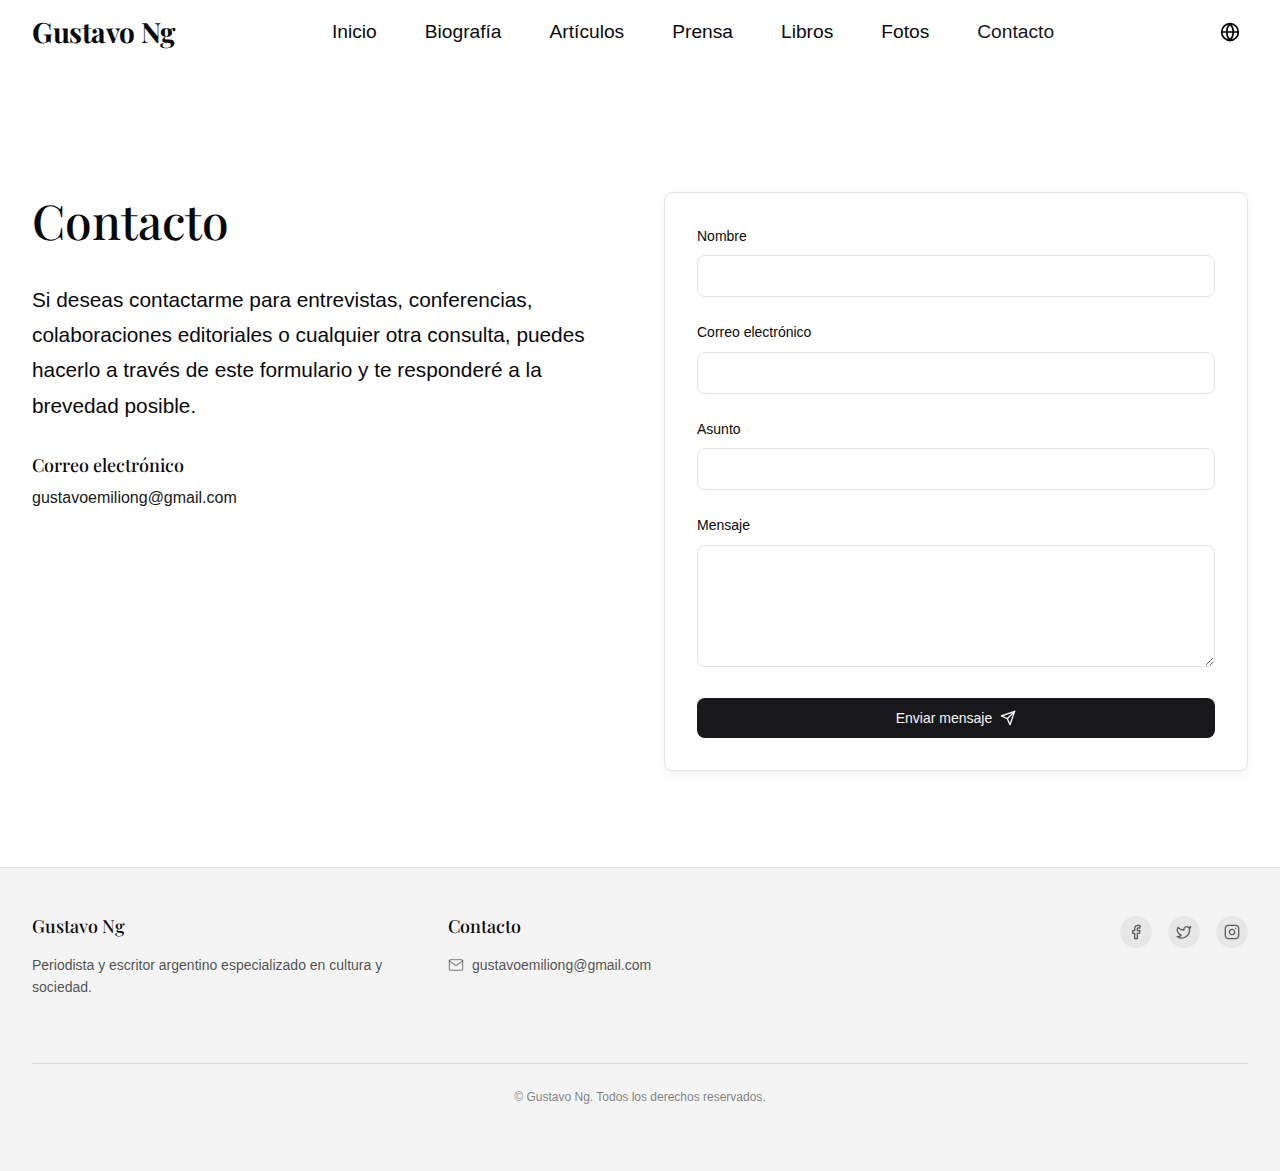
==== contacto.html @ fd95d707 "cambios" ====
<!DOCTYPE html>
<html lang="es">
  <head>
    <meta charset="UTF-8" />
    <meta name="viewport" content="width=device-width, initial-scale=1, shrink-to-fit=no">
    <title>Contacto - Gustavo Ng</title>
    <meta name="description" content="Contacto con Gustavo Ng" />
    <meta name="author" content="Gustavo Ng" />
    <link rel="preconnect" href="https://fonts.googleapis.com">
    <link rel="preconnect" href="https://fonts.gstatic.com" crossorigin>
    <link href="https://fonts.googleapis.com/css2?family=Playfair+Display:ital,wght@0,400;0,500;0,600;0,700;0,800;0,900;1,400;1,500;1,600;1,700;1,800;1,900&family=Merriweather:ital,wght@0,300;0,400;0,700;0,900;1,300;1,400;1,700;1,900&display=swap" rel="stylesheet">
    <link rel="stylesheet" href="css/style.css">
  </head>

  <body>
    <div id="root">
      <header class="fixed top-0 left-0 right-0 z-50 transition-all duration-300" id="navbar">
        <div class="container">
          <div class="flex-between nav-inner">
            <div class="logo">
              <a href="index.html" class="logo-link">
                Gustavo Ng
              </a>
            </div>
            
            <nav class="desktop-nav">
              <a href="index.html" class="nav-link" data-key="nav.home">Inicio</a>
              <a href="biografia.html" class="nav-link" data-key="nav.biography">Biografía</a>
              <a href="articulos.html" class="nav-link" data-key="nav.articles">Artículos</a>
              <a href="prensa.html" class="nav-link" data-key="nav.press">Prensa</a>
              <a href="libros.html" class="nav-link" data-key="nav.books">Libros</a>
              <a href="fotos.html" class="nav-link" data-key="nav.photos">Fotos</a>
              <a href="contacto.html" class="nav-link active" data-key="nav.contact">Contacto</a>
            </nav>
            
            <div class="nav-actions">
              <div class="language-selector">
                <button class="language-button">
                  <svg xmlns="http://www.w3.org/2000/svg" viewBox="0 0 24 24" fill="none" stroke="currentColor" stroke-width="2" stroke-linecap="round" stroke-linejoin="round" class="icon">
                    <circle cx="12" cy="12" r="10"></circle>
                    <path d="M12 2a15.3 15.3 0 0 1 4 10 15.3 15.3 0 0 1-4 10 15.3 15.3 0 0 1-4-10 15.3 15.3 0 0 1 4-10z"></path>
                    <path d="M2 12h20"></path>
                  </svg>
                </button>
                <div class="language-dropdown" id="languageDropdown">
                  <button class="language-option" data-language="es">Español</button>
                  <button class="language-option" data-language="en">English</button>
                </div>
              </div>
              
              <button class="menu-toggle" id="menuToggle">
                <svg xmlns="http://www.w3.org/2000/svg" viewBox="0 0 24 24" fill="none" stroke="currentColor" stroke-width="2" stroke-linecap="round" stroke-linejoin="round" class="icon">
                  <line x1="3" y1="12" x2="21" y2="12"></line>
                  <line x1="3" y1="6" x2="21" y2="6"></line>
                  <line x1="3" y1="18" x2="21" y2="18"></line>
                </svg>
              </button>
            </div>
          </div>
        </div>
        
        <div class="mobile-nav" id="mobileNav">
          <a href="index.html" class="nav-link" data-key="nav.home">Inicio</a>
          <a href="biografia.html" class="nav-link" data-key="nav.biography">Biografía</a>
          <a href="articulos.html" class="nav-link" data-key="nav.articles">Artículos</a>
          <a href="prensa.html" class="nav-link" data-key="nav.press">Prensa</a>
          <a href="libros.html" class="nav-link" data-key="nav.books">Libros</a>
          <a href="fotos.html" class="nav-link" data-key="nav.photos">Fotos</a>
          <a href="contacto.html" class="nav-link" data-key="nav.contact">Contacto</a>
        </div>
      </header>

      <main class="main-content">
        <div class="container page-container">
          <div class="contact-grid">
            <div class="contact-info">
              <h1 class="page-title" data-key="contact.title">Contacto</h1>
              
              <div class="prose">
                <div data-lang-key="es">
                  <p>
                    Si deseas contactarme para entrevistas, conferencias, colaboraciones editoriales o cualquier otra consulta, 
                    puedes hacerlo a través de este formulario y te responderé a la brevedad posible.
                  </p>
                </div>
                <div data-lang-key="en" class="hidden">
                  <p>
                    If you wish to contact me for interviews, conferences, editorial collaborations or any other inquiry, 
                    you can do so through this form and I will respond as soon as possible.
                  </p>
                </div>
              </div>
              
              <div class="contact-details">
                <div class="contact-item">
                  <h3 class="contact-label">
                    <span data-lang-key="es">Correo electrónico</span>
                    <span data-lang-key="en" class="hidden">Email</span>
                  </h3>
                  <a href="mailto:gustavoemiliong@gmail.com" class="contact-value">
                    gustavoemiliong@gmail.com
                  </a>
                </div>
                
                
              </div>
            </div>
            
            <div class="contact-form-container">
              <form id="contactForm" class="contact-form">
                <div class="form-group">
                  <label for="name" data-key="contact.name">Nombre</label>
                  <input type="text" id="name" name="name" required>
                </div>
                
                <div class="form-group">
                  <label for="email" data-key="contact.email">Correo electrónico</label>
                  <input type="email" id="email" name="email" required>
                </div>
                
                <div class="form-group">
                  <label for="subject">
                    <span data-lang-key="es">Asunto</span>
                    <span data-lang-key="en" class="hidden">Subject</span>
                  </label>
                  <input type="text" id="subject" name="subject" required>
                </div>
                
                <div class="form-group">
                  <label for="message" data-key="contact.message">Mensaje</label>
                  <textarea id="message" name="message" rows="6" required></textarea>
                </div>
                
                <button type="submit" class="submit-button" id="submitForm">
                  <span data-key="contact.send">Enviar mensaje</span>
                  <svg xmlns="http://www.w3.org/2000/svg" viewBox="0 0 24 24" fill="none" stroke="currentColor" stroke-width="2" stroke-linecap="round" stroke-linejoin="round" class="icon">
                    <line x1="22" y1="2" x2="11" y2="13"></line>
                    <polygon points="22 2 15 22 11 13 2 9 22 2"></polygon>
                  </svg>
                </button>
              </form>
            </div>
          </div>
        </div>
      </main>

      <!-- Toast Notification -->
      <div id="toast" class="toast hidden">
        <div class="toast-content">
          <svg xmlns="http://www.w3.org/2000/svg" viewBox="0 0 24 24" fill="none" stroke="currentColor" stroke-width="2" stroke-linecap="round" stroke-linejoin="round" class="toast-icon">
            <path d="M22 11.08V12a10 10 0 1 1-5.93-9.14"></path>
            <polyline points="22 4 12 14.01 9 11.01"></polyline>
          </svg>
          <div class="toast-message" id="toastMessage"></div>
        </div>
        <button id="closeToast" class="toast-close">
          <svg xmlns="http://www.w3.org/2000/svg" viewBox="0 0 24 24" fill="none" stroke="currentColor" stroke-width="2" stroke-linecap="round" stroke-linejoin="round" class="icon">
            <line x1="18" y1="6" x2="6" y2="18"></line>
            <line x1="6" y1="6" x2="18" y2="18"></line>
          </svg>
        </button>
      </div>

      <footer class="footer">
        <div class="container">
          <div class="footer-grid">
            <div class="footer-column">
              <h3 class="footer-title">Gustavo Ng</h3>
              <p class="footer-text">
                Periodista y escritor argentino especializado en cultura y sociedad.
              </p>
            </div>
            
            <div class="footer-column">
              <h3 class="footer-title" data-key="nav.contact">Contacto</h3>
              <ul class="footer-list">
                <li class="footer-item">
                  <a href="mailto:gustavoemiliong@gmail.com" class="footer-link">
                    <svg xmlns="http://www.w3.org/2000/svg" viewBox="0 0 24 24" fill="none" stroke="currentColor" stroke-width="2" stroke-linecap="round" stroke-linejoin="round" class="icon">
                      <path d="M4 4h16c1.1 0 2 .9 2 2v12c0 1.1-.9 2-2 2H4c-1.1 0-2-.9-2-2V6c0-1.1.9-2 2-2z"></path>
                      <polyline points="22,6 12,13 2,6"></polyline>
                    </svg>
                    gustavoemiliong@gmail.com
                  </a>
                </li>
              </ul>
            </div>
            
            <div class="footer-column">
            
              <div class="social-links">
                <a href="https://www.facebook.com/gustavo.ng1" target="_blank" aria-label="Facebook" class="social-link">
                  <svg xmlns="http://www.w3.org/2000/svg" viewBox="0 0 24 24" fill="none" stroke="currentColor" stroke-width="2" stroke-linecap="round" stroke-linejoin="round" class="icon">
                    <path d="M18 2h-3a5 5 0 0 0-5 5v3H7v4h3v8h4v-8h3l1-4h-4V7a1 1 0 0 1 1-1h3z"></path>
                  </svg>
                </a>
                <a href="https://x.com/GustavoNg18" target="_blank" aria-label="Twitter" class="social-link">
                  <svg xmlns="http://www.w3.org/2000/svg" viewBox="0 0 24 24" fill="none" stroke="currentColor" stroke-width="2" stroke-linecap="round" stroke-linejoin="round" class="icon">
                    <path d="M22 4s-.7 2.1-2 3.4c1.6 10-9.4 17.3-18 11.6 2.2.1 4.4-.6 6-2C3 15.5.5 9.6 3 5c2.2 2.6 5.6 4.1 9 4-.9-4.2 4-6.6 7-3.8 1.1 0 3-1.2 3-1.2z"></path>
                  </svg>
                </a>
                <a href="https://www.instagram.com/ng.gus/" target="_blank" aria-label="Instagram" class="social-link">
                  <svg xmlns="http://www.w3.org/2000/svg" viewBox="0 0 24 24" fill="none" stroke="currentColor" stroke-width="2" stroke-linecap="round" stroke-linejoin="round" class="icon">
                    <rect x="2" y="2" width="20" height="20" rx="5" ry="5"></rect>
                    <path d="M16 11.37A4 4 0 1 1 12.63 8 4 4 0 0 1 16 11.37z"></path>
                    <line x1="17.5" y1="6.5" x2="17.51" y2="6.5"></line>
                  </svg>
                </a>
              </div>
            </div>
          </div>
          
          <div class="footer-bottom">
            <p class="copyright">
              &copy; <span id="currentYear"></span> Gustavo Ng. <span data-key="footer.rights">Todos los derechos reservados</span>.
            </p>
          </div>
        </div>
      </footer>
    </div>

    <script src="js/data.js"></script>
    <script src="js/translations.js"></script>
    <script src="js/app.js"></script>
  </body>
</html>
---- css/style.css ----
/* Base Styles */
:root {
  /* Colors */
  --color-primary: hsl(240, 5.9%, 10%);
  --color-primary-foreground: hsl(0, 0%, 98%);
  --color-secondary: hsl(240, 4.8%, 95.9%);
  --color-secondary-foreground: hsl(240, 5.9%, 10%);
  --color-background: hsl(0, 0%, 100%);
  --color-foreground: hsl(240, 10%, 3.9%);
  --color-muted: hsl(240, 4.8%, 95.9%);
  --color-muted-foreground: hsl(240, 3.8%, 46.1%);
  --color-border: hsl(240, 5.9%, 90%);

  /* Border Radius */
  --radius: 0.5rem;

  /* Transitions */
  --transition-standard: 0.3s ease;
}

* {
  margin: 0;
  padding: 0;
  box-sizing: border-box;
  border-color: var(--color-border);
}

html {
  scroll-behavior: smooth;
}

/* Estilos globales */
body {
  font-family: 'Arial', sans-serif;
  font-size: 16px; /* Ajusta este valor según sea necesario */
  line-height: 1.5;
  color: #333;
}

h1, h2, h3, h4, h5, h6 {
  font-weight: 700;
  margin-bottom: 1rem;
}

p {
  font-size: 1.3rem;
  margin-bottom: 1rem;
}

body {
  font-family: 'Arial', sans-serif;
  color: var(--color-foreground);
  background-color: var(--color-background);
  line-height: 1.6;
  -webkit-font-smoothing: antialiased;
  -moz-osx-font-smoothing: grayscale;
}

h1, h2, h3, h4, h5, h6 {
  font-family: 'Playfair Display', serif;
  font-weight: 500;
  line-height: 1.2;
}

h1 {
  font-size: 2.75rem;
}

h2 {
  font-size: 2.2rem;
}

h3 {
  font-size: 2rem;
}

h4 {
  font-size: 1.75rem;
}

h5 {
  font-size: 1.5rem;
}

h6 {
  font-size: 1rem;
}

@media (min-width: 768px) {
  h1 {
    font-size: 3rem;
  }

  h2 {
    font-size: 2.5rem;
  }

  h3 {
    font-size: 2rem;
  }

  h4 {
    font-size: 1.75rem;
  }

  h5 {
    font-size: 1.5rem;
  }

  h6 {
    font-size: 1.25rem;
  }
}

h1 {
  font-size: 3.5rem;
}

h2 {
  font-size: 2.5rem;
}

h3 {
  font-size: 1.5rem;
}

img {
  max-width: 100%;
  height: auto;
  display: block;
}

a {
  color: inherit;
  text-decoration: none;
  transition: color var(--transition-standard);
}

button {
  cursor: pointer;
  background: none;
  border: none;
  font-family: inherit;
}

.icon {
  width: 1.25rem;
  height: 1.25rem;
}

.hidden {
  display: none !important;
}

/* Container */
.container {
  width: 100%;
  max-width: 1400px;
  margin: 0 auto;
  padding: 0 1rem;
}

@media (min-width: 640px) {
  .container {
    padding: 0 1.5rem;
  }
}

@media (min-width: 1024px) {
  .container {
    padding: 0 2rem;
  }
}

/* Layout */
.main-content {
  flex-grow: 1;
  padding-top: 4rem;
}

.page-container {
  padding-top: 2rem;
  padding-bottom: 4rem;
  min-height: 80vh;
}

@media (min-width: 768px) {
  .page-container {
    padding-top: 4rem;
    padding-bottom: 6rem;
  }
}

.flex-between {
  display: flex;
  justify-content: space-between;
  align-items: center;
}

/* Navbar */
header {
  background-color: transparent;
  transition: all 0.3s ease;
}

header.scrolled {
  background-color: rgba(255, 255, 255, 0.9);
  backdrop-filter: blur(8px);
  box-shadow: 0 2px 10px rgba(0, 0, 0, 0.05);
}

.nav-inner {
  height: 4rem;
}

.logo-link {
  font-family: 'Playfair Display', serif;
  font-size: 1.75rem;
  font-weight: 700;
  letter-spacing: -0.5px;
}

.desktop-nav {
  display: none;
}

.nav-link {
  font-size: 1.2rem;
  font-weight: 500;
  transition: color 0.3s ease;
  padding: 0.5rem;
}

.nav-link:hover {
  color: var(--color-primary);
  opacity: 0.7;
}

.nav-link.active {
  color: var(--color-primary);
}

.nav-actions {
  display: flex;
  align-items: center;
  gap: 1rem;
}

.language-selector {
  position: relative;
}

.language-button {
  display: flex;
  align-items: center;
  justify-content: center;
  padding: 0.5rem;
  border-radius: 50%;
  transition: background-color 0.2s ease;
}

.language-button:hover {
  background-color: rgba(0, 0, 0, 0.05);
}

.language-dropdown {
  position: absolute;
  top: 100%;
  right: 0;
  margin-top: 0.5rem;
  background-color: white;
  border-radius: var(--radius);
  box-shadow: 0 4px 12px rgba(0, 0, 0, 0.15);
  width: 10rem;
  z-index: 50;
  padding: 0.25rem;
  display: none;
}

.language-dropdown.show {
  display: block;
  animation: fadeIn 0.2s ease;
}

.language-option {
  display: flex;
  align-items: center;
  width: 100%;
  padding: 0.5rem;
  text-align: left;
  border-radius: var(--radius);
  font-size: 0.875rem;
  transition: background-color 0.2s ease;
}

.language-option:hover {
  background-color: var(--color-secondary);
}

.menu-toggle {
  display: flex;
  align-items: center;
  justify-content: center;
  padding: 0.5rem;
  border-radius: var(--radius);
  transition: background-color 0.2s ease;
}

.menu-toggle:hover {
  background-color: rgba(0, 0, 0, 0.05);
}

.mobile-nav {
  display: none;
  flex-direction: column;
  padding: 1rem;
  background-color: white;
  border-top: 1px solid var(--color-border);
}

.mobile-nav.show {
  display: flex;
  animation: slideDown 0.3s ease;
}

.mobile-nav .nav-link {
  padding: 0.75rem 1rem;
  border-radius: var(--radius);
}

.mobile-nav .nav-link:hover {
  background-color: var(--color-secondary);
}

@media (min-width: 768px) {
  .desktop-nav {
    display: flex;
    gap: 2rem;
  }
  
  .menu-toggle {
    display: none;
  }
  
  .mobile-nav {
    display: none !important;
  }
}
@media (max-width: 768px) {
  .mobile-nav {
    display: none; /* Ocultar por defecto */
    flex-direction: column;
  }

  .mobile-nav.show {
    display: flex !important; /* Mostrar cuando tenga la clase 'show' */
  }
}


/* Hero Section */
.hero {
  min-height: 70vh;
  display: flex;
  align-items: center;
  justify-content: space-between;
  padding: 0 0;
  text-align: center;
}
.hero-image {
  position: relative;
  width: 60%;
  top: 20;
  left: 0;
  right: 0;
  bottom: 0;
  z-index: -1;
  flex-direction: column-reverse;
  
}

.hero-content {
  max-width: 1200px;
  padding: 0 1rem;
  
}

.hero-title {
  font-size: 3rem;
  margin-bottom: 1rem;
  opacity: 0;
  animation: fadeInUp 1s ease forwards;
}

.hero-subtitle {
  font-size: 1.5rem;
  margin-bottom: 1.5rem;
  opacity: 0;
  animation: fadeInUp 1s ease 0.3s forwards;
}

.hero-intro {
  font-size: 1.125rem;
  max-width: 600px;
  margin: 0 auto;
  opacity: 0;
  animation: fadeInUp 1s ease 0.6s forwards;
}

@media (max-width: 768px) {
  .hero-title {
    font-size: 3.5rem;
  }
  
  .hero-subtitle {
    font-size: 1.5rem;
  }
  .hero {
    flex-direction: column;
    justify-content: center;

  }
  .hero-intro {
    font-size: 0.85rem;
  }
}

/* Home Sections */
.home-section {
  padding: 4rem 0;
}

.home-section.bg-light {
  background-color: var(--color-secondary);
}

.section-title {
  font-size: 2.3rem;
  font-weight: 700;
  margin-bottom: 2rem;
  position: relative;
}

.section-title::after {
  content: '';
  position: absolute;
  left: 0;
  bottom: -0.5rem;
  width: 4rem;
  height: 2px;
  background-color: var(--color-primary);
}

.view-all {
  margin-top: 2rem;
  text-align: center;
}

.view-all-link {
  display: inline-flex;
  align-items: center;
  padding: 0.5rem 1rem;
  border: 1px solid var(--color-border);
  border-radius: var(--radius);
  font-size: 0.875rem;
  font-weight: 500;
  transition: all 0.3s ease;
}

.view-all-link:hover {
  background-color: var(--color-primary);
  color: var(--color-primary-foreground);
  border-color: var(--color-primary);
}

.view-all-link .icon {
  margin-left: 0.5rem;
  width: 1rem;
  height: 1rem;
}

/* Articles Grid */
.articles-grid {
  display: grid;
  grid-template-columns: 1fr;
  gap: 2rem;
}

@media (min-width: 640px) {
  .articles-grid  {
    grid-template-columns: repeat(2, 1fr);
  }
}

@media (min-width: 1024px) {
  .articles-grid {
    grid-template-columns: repeat(3, 1fr);
  }
}

.article-card {
  border-radius: var(--radius);
  overflow: hidden;
  box-shadow: 0 4px 12px rgba(0, 0, 0, 0.05);
  background-color: white;
  transition: transform 0.3s ease, box-shadow 0.3s ease;
}

.article-card:hover {
  transform: translateY(-4px);
  box-shadow: 0 10px 20px rgba(0, 0, 0, 0.1);
}

.article-image {
  width: 100%;
  height: auto;
  overflow: hidden;
}

.article-image img {
  width: 100%;
  height: 100%;
  object-fit: cover;
  transition: transform 0.6s ease;
}

.article-card:hover .article-image img {
  transform: scale(1.05);
}

.article-content {
  padding: 1.5rem;
}

.article-date {
  display: block;
  font-size: 0.75rem;
  color: var(--color-muted-foreground);
  margin-bottom: 0.5rem;
}

.article-title {
 font-size: 1.25rem;
  margin-bottom: 0.75rem;
  line-height: 1.3;
  font-weight: 700;
}

.article-excerpt {
  font-size: 1rem;
  margin-bottom: 1.75rem;
  color: rgba(0, 0, 0, 0.7);
  display: block;
  max-height: none; /* Remove any height restrictions */
  overflow: visible; /* Ensure the text is not cut off */
  white-space: normal; /* Allow the text to wrap normally */
}

.article-link {
  display: inline-flex;
  align-items: center;
  font-weight: 500;
  font-size: 0.875rem;
  color: var(--color-primary);
}

.article-link:hover {
  opacity: 0.7;
}

.article-link .icon {
  margin-left: 0.25rem;
  width: 1rem;
  height: 1rem;
}

/* Featured Book */
.book-card {
  display: grid;
  grid-template-columns: 1fr;
  gap: 2rem;
  align-items: center;
}

@media (min-width: 768px) {
  .book-card {
    grid-template-columns: 1fr 2fr;
  }
}

.book-cover {
  position: relative;
  text-align: center;
}

.book-cover img {
  max-width: 80%;
  margin: 0 auto;
  box-shadow: 5px 5px 15px rgba(0, 0, 0, 0.2);
  transition: transform 0.3s ease;
}

.book-card:hover .book-cover img {
  transform: translateY(-8px);
}

.book-title {
  font-size: 1.75rem;
  font-weight: 700;
  margin-bottom: 1rem;
}

.book-description {
  margin-bottom: 1.5rem;
}

.book-details {
  display: flex;
  gap: 1rem;
  margin-bottom: 1.5rem;
  font-size: 1rem;
}

.book-publisher, .book-date {
  padding: 0.25rem 0.75rem;
  background-color: var(--color-muted);
  border-radius: 1rem;
  display: inline-block;
}

.book-link {
  display: inline-flex;
  align-items: center;
  font-weight: 500;
  font-size: 0.875rem;
  color: var(--color-primary);
}

.book-link:hover {
  opacity: 0.7;
}

.book-link .icon {
  margin-left: 0.25rem;
  width: 1rem;
  height: 1rem;
}

/* Press Grid */
.press-grid {
  display: grid;
  grid-template-columns: 1fr;
  gap: 2rem;
}

@media (min-width: 640px) {
  .press-grid {
    grid-template-columns: repeat(2, 1fr);
  }
}

@media (min-width: 1024px) {
  .press-grid {
    grid-template-columns: repeat(4, 1fr);
  }
}

.press-card {
  border-radius: var(--radius);
  overflow: hidden;
  box-shadow: 0 4px 12px rgba(0, 0, 0, 0.05);
  background-color: white;
  transition: transform 0.3s ease, box-shadow 0.3s ease;
}

.press-card:hover {
  transform: translateY(-4px);
  box-shadow: 0 10px 20px rgba(0, 0, 0, 0.1);
}

.press-card-inner {
  display: block;
}

.press-image {
  height: 160px;
  overflow: hidden;
  position: relative;
}

.press-image img {
  width: 100%;
  height: 100%;
  object-fit: cover;
  transition: transform 0.6s ease;
}

.press-card:hover .press-image img {
  transform: scale(1.05);
}

.press-type {
  position: absolute;
  top: 0.5rem;
  right: 0.5rem;
  padding: 0.25rem 0.5rem;
  background-color: white;
  border-radius: 0.25rem;
  font-size: 0.75rem;
  font-weight: 500;
  box-shadow: 0 2px 5px rgba(0, 0, 0, 0.1);
}

.press-content {
  padding: 1rem;
}

.press-date {
  display: block;
  font-size: 0.75rem;
  color: var(--color-muted-foreground);
  margin-bottom: 0.5rem;
}

.press-title {
  font-size: 1.25rem;
  margin-bottom: 0.75rem;
  line-height: 1.3;
  font-weight: 700;
  display: -webkit-box;
  -webkit-box-orient: vertical;
  -webkit-line-clamp: 2;
  line-clamp: 2;
  overflow: hidden;
}

.press-summary {
  font-size: 1rem;
  margin-bottom: 0.75rem;
  color: rgba(0, 0, 0, 0.7);
  display: -webkit-box;
  -webkit-box-orient: vertical;
  overflow: hidden;
}

.press-footer {
  display: flex;
  justify-content: space-between;
  align-items: center;
}

.press-publication {
  font-size: 0.75rem;
  font-weight: 500;
}

.press-footer .icon {
  width: 0.875rem;
  height: 0.875rem;
  color: var(--color-primary);
}

/* Featured Gallery */
.gallery-preview {
  display: grid;
  grid-template-columns: 1fr;
  gap: 2rem;
  align-items: center;
}

@media (min-width: 768px) {
  .gallery-preview {
    grid-template-columns: 2fr 1fr;
  }
}

.gallery-preview-image {
  position: relative;
  border-radius: var(--radius);
  overflow: hidden;
  box-shadow: 0 4px 12px rgba(0, 0, 0, 0.1);
}

.gallery-preview-image img {
  width: 100%;
  height: 300px;
  object-fit: cover;
  transition: transform 0.6s ease;
}

.gallery-preview:hover .gallery-preview-image img {
  transform: scale(1.05);
}

.gallery-overlay {
  position: absolute;
  bottom: 1rem;
  right: 1rem;
}

.gallery-count {
  padding: 0.25rem 0.75rem;
  background-color: rgba(255, 255, 255, 0.9);
  border-radius: 1rem;
  font-size: 0.75rem;
  font-weight: 500;
  box-shadow: 0 2px 5px rgba(0, 0, 0, 0.1);
}

.gallery-title {
  font-size: 1.75rem;
  font-weight: 700;
  margin-bottom: 1rem;
}

.gallery-description {
  margin-bottom: 1.5rem;
}

.gallery-link {
  display: inline-flex;
  align-items: center;
  font-weight: 500;
  font-size: 0.875rem;
  color: var(--color-primary);
}

.gallery-link:hover {
  opacity: 0.7;
}

.gallery-link .icon {
  margin-left: 0.25rem;
  width: 1rem;
  height: 1rem;
}

/* Footer */
.footer {
  background-color: var(--color-secondary);
  padding: 3rem 0;
  border-top: 1px solid var(--color-border);
}

.footer-grid {
  display: grid;
  grid-template-columns: 1fr;
  gap: 2rem;
}

@media (min-width: 768px) {
  .footer-grid {
    grid-template-columns: repeat(3, 1fr);
  }
}

.footer-title {
  font-size: 1.125rem;
  margin-bottom: 1rem;
}

.footer-text {
  font-size: 0.875rem;
  color: rgba(0, 0, 0, 0.7);
}

.footer-list {
  list-style: none;
}

.footer-item {
  margin-bottom: 0.5rem;
}

.footer-link {
  display: flex;
  align-items: center;
  font-size: 0.875rem;
  color: rgba(0, 0, 0, 0.7);
}

.footer-link .icon {
  margin-right: 0.5rem;
  width: 1rem;
  height: 1rem;
  color: rgba(0, 0, 0, 0.4);
}

.footer-link:hover {
  color: var(--color-primary);
}

.social-links {
  display: flex;
  gap: 1rem;
  justify-content: end;
}

.social-link {
  display: flex;
  align-items: center;
  justify-content: center;
  width: 2rem;
  height: 2rem;
  border-radius: 50%;
  background-color: rgba(0, 0, 0, 0.05);
  transition: all 0.3s ease;
}

.social-link .icon {
  width: 1rem;
  height: 1rem;
  color: rgba(0, 0, 0, 0.6);
  transition: color 0.3s ease;
}

.social-link:hover {
  background-color: var(--color-primary);
}

.social-link:hover .icon {
  color: white;
}

.footer-bottom {
  margin-top: 3rem;
  padding-top: 1.5rem;
  border-top: 1px solid rgba(0, 0, 0, 0.1);
  text-align: center;
}

.copyright {
  font-size: 0.75rem;
  color: rgba(0, 0, 0, 0.5);
}

/* Animation */
@keyframes fadeIn {
  from {
    opacity: 0;
  }
  to {
    opacity: 1;
  }
}

@keyframes fadeInUp {
  from {
    opacity: 0;
    transform: translateY(20px);
  }
  to {
    opacity: 1;
    transform: translateY(0);
  }
}

@keyframes slideDown {
  from {
    opacity: 0;
    transform: translateY(-10px);
  }
  to {
    opacity: 1;
    transform: translateY(0);
  }
}

.fade-in {
  opacity: 0;
  animation: fadeInUp 0.5s ease forwards;
}

/* Biography Page */
.biography-container {
  max-width: 64rem;
  margin: 0 auto;
}

.tag-label {
  display: inline-block;
  text-transform: uppercase;
  letter-spacing: 0.05em;
  font-size: 0.75rem;
  font-weight: 600;
  padding: 0.25rem 0.75rem;
  border-radius: 1rem;
  background-color: var(--color-primary);
  color: var(--color-primary-foreground);
  margin-bottom: 1.5rem;
}

.page-title {
  font-size: 2.5rem;
  margin-bottom: 2rem;
}

@media (min-width: 768px) {
  .page-title {
    font-size: 3rem;
  }
}

.bio-image-container {
  position: relative;
  margin-bottom: 3rem;
}

.bio-image {
  width: 100%;
  height: 20rem;
  object-fit: cover;
  border-radius: var(--radius);
}

.bio-quote {
  position: relative;
  margin: -2rem auto 0;
  max-width: 90%;
  background-color: white;
  padding: 1.5rem;
  border-radius: var(--radius);
  box-shadow: 0 4px 12px rgba(0, 0, 0, 0.1);
  z-index: 10;
}

.bio-quote p {
  font-family: 'Playfair Display', serif;
  font-style: italic;
  font-size: 1.25rem;
  text-align: center;
}

.prose {
  font-size: 1.125rem;
  line-height: 1.7;
}

.prose p {
  margin-bottom: 1.5rem;
}

.prose h2 {
  margin: 2.5rem 0 1.5rem;
  font-size: 2rem;
}

/* Articles Page */
.articles-controls {
  display: flex;
  flex-direction: column;
  gap: 1.5rem;
  margin-bottom: 2.5rem;
}

@media (min-width: 768px) {
  .articles-controls {
    flex-direction: row;
    justify-content: space-between;
    align-items: center;
  }
}

.search-container {
  position: relative;
  flex: 1;
}

.search-input {
  width: 100%;
  padding: 0.75rem 1rem 0.75rem 2.5rem;
  border: 1px solid var(--color-border);
  border-radius: var(--radius);
  font-size: 0.875rem;
}

.search-icon {
  position: absolute;
  left: 0.75rem;
  top: 50%;
  transform: translateY(-50%);
  color: rgba(0, 0, 0, 0.4);
  width: 1rem;
  height: 1rem;
}

.filter-container {
  display: flex;
  align-items: center;
  flex-wrap: wrap;
  gap: 0.5rem;
}

.filter-label {
  font-size: 0.875rem;
  font-weight: 500;
  margin-right: 0.5rem;
}

.filter-options {
  display: flex;
  flex-wrap: wrap;
  gap: 0.5rem;
}

.category-button {
  padding: 0.25rem 0.75rem;
  border: 1px solid var(--color-border);
  border-radius: 1rem;
  font-size: 0.75rem;
  transition: all 0.3s ease;
}

.category-button.active {
  background-color: var(--color-primary);
  color: var(--color-primary-foreground);
  border-color: var(--color-primary);
}

.category-button:hover:not(.active) {
  background-color: var(--color-secondary);
}

.no-results {
  grid-column: 1 / -1;
  text-align: center;
  padding: 3rem 0;
}

.back-link {
  display: inline-flex;
  align-items: center;
  margin-bottom: 2rem;
  font-size: 0.875rem;
  color: rgba(0, 0, 0, 0.6);
  transition: color 0.3s ease;
}

.back-link .icon {
  margin-right: 0.5rem;
  width: 1rem;
  height: 1rem;
}

.back-link:hover {
  color: var(--color-primary);
}

.article-full {
  max-width: 48rem;
  margin: 0 auto;
}

.article-header {
  margin-bottom: 2rem;
}

.article-category {
  display: inline-block;
  padding: 0.25rem 0.75rem;
  border-radius: 1rem;
  background-color: var(--color-secondary);
  font-size: 0.75rem;
  font-weight: 500;
  margin-bottom: 1rem;
}

.article-meta {
  margin-top: 1rem;
  font-size: 0.875rem;
  color: rgba(0, 0, 0, 0.6);
}

.article-featured-image {
  margin-bottom: 2rem;
}

.article-featured-image img {
  width: 100%;
  border-radius: var(--radius);
}

.article-body {
  font-size: 1.125rem;
  line-height: 1.7;
}

.article-body p {
  margin-bottom: 1.5rem;
}

/* Pagination */
.pagination {
  display: flex;
  justify-content: center;
  align-items: center;
  gap: 0.25rem;
  margin-top: 3rem;
}

.pagination-item {
  display: flex;
  align-items: center;
  justify-content: center;
  width: 2.5rem;
  height: 2.5rem;
  border-radius: var(--radius);
  font-size: 0.875rem;
  transition: all 0.3s ease;
}

.pagination-item:not(.active):not(.disabled):hover {
  background-color: var(--color-secondary);
}

.pagination-item.active {
  background-color: var(--color-primary);
  color: var(--color-primary-foreground);
}

.pagination-item.disabled {
  opacity: 0.5;
  cursor: not-allowed;
}

.pagination-nav {
  background-color: var(--color-secondary);
}

/* Press Page */
.press-tabs {
  display: flex;
  border-bottom: 1px solid var(--color-border);
  margin-bottom: 2.5rem;
}

.press-tab {
  padding: 1rem 1.5rem;
  font-size: 0.875rem;
  font-weight: 500;
  border-bottom: 2px solid transparent;
  transition: all 0.3s ease;
}

.press-tab.active {
  border-bottom-color: var(--color-primary);
  color: var(--color-primary);
}

.press-tab:hover:not(.active) {
  color: rgba(0, 0, 0, 0.7);
}

/* Books Page */
.books-grid {
  display: flex;
  flex-direction: column;
  gap: 4rem;
}

.book-item {
  opacity: 0;
  animation: fadeInUp 0.5s ease forwards;
}

.book-container {
  display: grid;
  grid-template-columns: 1fr;
  gap: 2rem;
}

@media (min-width: 768px) {
  .book-container {
    grid-template-columns: 1fr 2fr;
    gap: 3rem;
  }
}

.book-cover-container {
  position: relative;
}

.book-cover-bg {
  position: absolute;
  top: -1rem;
  left: -1rem;
  right: 1rem;
  bottom: 1rem;
  background-color: rgba(0, 0, 0, 0.05);
  border-radius: var(--radius);
  transform: rotate(2deg);
  z-index: 0;
}

.odd .book-cover-bg {
  transform: rotate(-2deg);
}

.book-cover-img {
  position: relative;
  z-index: 1;
  text-align: center;
}

.book-cover-img img {
  max-width: 80%;
  margin: 0 auto;
  box-shadow: 5px 5px 15px rgba(0, 0, 0, 0.2);
  transition: transform 0.3s ease;
}

.book-container:hover .book-cover-img img {
  transform: translateY(-8px);
}

.book-info-grid {
  margin-top: 1.5rem;
  margin-bottom: 2rem;
}

.book-info-title {
  font-size: 0.875rem;
  font-weight: 700;
  margin-bottom: 1rem;
  text-transform: uppercase;
  letter-spacing: 0.05em;
}

.book-info-list {
  list-style: none;
}

.book-info-item {
  display: flex;
  margin-bottom: 0.5rem;
  font-size: 0.875rem;
}

.book-info-label {
  font-weight: 500;
  color: rgba(0, 0, 0, 0.6);
  width: 5rem;
  flex-shrink: 0;
}

.book-buy-link {
  display: inline-flex;
  align-items: center;
  padding: 0.75rem 1.25rem;
  background-color: var(--color-primary);
  color: var(--color-primary-foreground);
  border-radius: var(--radius);
  font-size: 0.875rem;
  font-weight: 500;
  transition: all 0.3s ease;
}

.book-buy-link:hover {
  background-color: rgba(0, 0, 0, 0.8);
}

.book-buy-link .icon {
  margin-left: 0.5rem;
  width: 1rem;
  height: 1rem;
}

/* Photos Page */
.galleries-grid {
  display: grid;
  grid-template-columns: 1fr;
  gap: 2rem;
}

@media (min-width: 768px) {
  .galleries-grid {
    grid-template-columns: repeat(2, 1fr);
  }
}

.gallery-card {
  height: 15rem;
  border-radius: var(--radius);
  overflow: hidden;
  position: relative;
  box-shadow: 0 4px 12px rgba(0, 0, 0, 0.1);
  opacity: 0;
  animation: fadeInUp 0.5s ease forwards;
}

.gallery-card[data-delay="100"] {
  animation-delay: 0.1s;
}

.gallery-card[data-delay="200"] {
  animation-delay: 0.2s;
}

.gallery-card[data-delay="300"] {
  animation-delay: 0.3s;
}

.gallery-card-inner {
  display: block;
  width: 100%;
  height: 100%;
}

.gallery-card-gradient {
  position: absolute;
  bottom: 0;
  left: 0;
  right: 0;
  height: 70%;
  background: linear-gradient(to top, rgba(0, 0, 0, 0.8) 0%, rgba(0, 0, 0, 0) 100%);
  z-index: 1;
}

.gallery-card-image {
  width: 100%;
  height: 100%;
  object-fit: cover;
  transition: transform 0.6s ease;
}

.gallery-card:hover .gallery-card-image {
  transform: scale(1.05);
}

.gallery-card-content {
  position: absolute;
  bottom: 0;
  left: 0;
  right: 0;
  padding: 1.5rem;
  z-index: 2;
  color: white;
}

.gallery-card-title {
  font-size: 1.5rem;
  margin-bottom: 0.5rem;
}

.gallery-card-description {
  font-size: 0.875rem;
  margin-bottom: 1rem;
  opacity: 0.9;
  display: -webkit-box;
  -webkit-box-orient: vertical;
  overflow: hidden;
}

.gallery-card-count {
  display: inline-block;
  padding: 0.25rem 0.75rem;
  background-color: rgba(255, 255, 255, 0.2);
  border-radius: 1rem;
  font-size: 0.75rem;
  backdrop-filter: blur(5px);
}

/* Gallery Page (Individual photo gallery) */
.gallery-info {
  margin-bottom: 2.5rem;
}

.gallery-description {
  max-width: 48rem;
  color: rgba(0, 0, 0, 0.7);
}

.photo-grid {
  display: grid;
  grid-template-columns: repeat(auto-fill, minmax(250px, 1fr));
  gap: 1rem;
}

.photo-item {
  aspect-ratio: 1;
  cursor: pointer;
  border-radius: var(--radius);
  overflow: hidden;
  opacity: 0;
  animation: fadeInUp 0.5s ease forwards;
}

.photo-container {
  width: 100%;
  height: 100%;
  overflow: hidden;
}

.photo-container img {
  width: 100%;
  height: 100%;
  object-fit: cover;
  transition: transform 0.6s ease;
}

.photo-item:hover .photo-container img {
  transform: scale(1.05);
}

/* Lightbox */
.lightbox {
  position: fixed;
  top: 0;
  left: 0;
  right: 0;
  bottom: 0;
  background-color: rgba(0, 0, 0, 0.9);
  z-index: 100;
  display: none;
}

.lightbox.show {
  display: flex;
  align-items: center;
  justify-content: center;
  animation: fadeIn 0.3s ease;
}

.lightbox-content {
  position: relative;
  max-width: 90%;
  max-height: 90%;
  margin: 0 auto;
}

.lightbox-close {
  position: absolute;
  top: 1rem;
  right: 1rem;
  color: white;
  background-color: rgba(0, 0, 0, 0.5);
  width: 2.5rem;
  height: 2.5rem;
  border-radius: 50%;
  display: flex;
  align-items: center;
  justify-content: center;
  z-index: 10;
}

.lightbox-nav {
  position: absolute;
  top: 50%;
  transform: translateY(-50%);
  color: white;
  background-color: rgba(0, 0, 0, 0.5);
  width: 3rem;
  height: 3rem;
  border-radius: 50%;
  display: flex;
  align-items: center;
  justify-content: center;
  z-index: 10;
}

.lightbox-prev {
  left: 1rem;
}

.lightbox-next {
  right: 1rem;
}

.lightbox-photo-container {
  text-align: center;
}

.lightbox-photo {
  max-width: 100%;
  max-height: 75vh;
}

.lightbox-info {
  color: white;
  margin-top: 1rem;
  text-align: left;
}

.lightbox-title {
  font-size: 1.25rem;
  margin-bottom: 0.5rem;
}

.lightbox-description {
  font-size: 0.875rem;
  margin-bottom: 0.75rem;
  opacity: 0.8;
}

.lightbox-meta {
  display: flex;
  flex-wrap: wrap;
  gap: 1rem;
  font-size: 0.75rem;
  opacity: 0.7;
}

.lightbox-location, .lightbox-date {
  display: flex;
  align-items: center;
}

.lightbox-meta .icon {
  margin-right: 0.25rem;
  width: 0.875rem;
  height: 0.875rem;
}

.lightbox-counter {
  position: absolute;
  bottom: -2rem;
  left: 0;
  right: 0;
  text-align: center;
  color: white;
  font-size: 0.875rem;
}

/* No Scroll for Body */
body.no-scroll {
  overflow: visible !important;
}

/* Contact Page */
.contact-grid {
  display: grid;
  grid-template-columns: 1fr;
  gap: 3rem;
}

@media (min-width: 768px) {
  .contact-grid {
    grid-template-columns: 1fr 1fr;
  }
}

.contact-details {
  margin-top: 2rem;
}

.contact-item {
  margin-bottom: 1.5rem;
}

.contact-label {
  font-size: 1.125rem;
  margin-bottom: 0.5rem;
}

.contact-value {
  color: var(--color-primary);
}

.contact-social {
  display: flex;
  gap: 1rem;
}

.social-item {
  color: rgba(0, 0, 0, 0.7);
  transition: color 0.3s ease;
}

.social-item:hover {
  color: var(--color-primary);
}

.contact-form-container {
  background-color: white;
  border-radius: var(--radius);
  box-shadow: 0 4px 12px rgba(0, 0, 0, 0.05);
  border: 1px solid var(--color-border);
  padding: 2rem;
}

.form-group {
  margin-bottom: 1.5rem;
}

.form-group label {
  display: block;
  font-size: 0.875rem;
  font-weight: 500;
  margin-bottom: 0.5rem;
}

.form-group input,
.form-group textarea {
  width: 100%;
  padding: 0.75rem 1rem;
  border: 1px solid var(--color-border);
  border-radius: var(--radius);
  font-family: inherit;
  font-size: 0.875rem;
  transition: border-color 0.3s ease;
}

.form-group input:focus,
.form-group textarea:focus {
  outline: none;
  border-color: var(--color-primary);
  box-shadow: 0 0 0 2px rgba(0, 0, 0, 0.1);
}

.submit-button {
  display: inline-flex;
  align-items: center;
  padding: 0.75rem 1.5rem;
  background-color: var(--color-primary);
  color: var(--color-primary-foreground);
  border-radius: var(--radius);
  font-size: 0.875rem;
  font-weight: 500;
  transition: all 0.3s ease;
  width: 100%;
  justify-content: center;
}

.submit-button:hover {
  background-color: rgba(0, 0, 0, 0.8);
}

.submit-button:disabled {
  opacity: 0.7;
  cursor: not-allowed;
}

.submit-button .icon {
  margin-left: 0.5rem;
  width: 1rem;
  height: 1rem;
}

/* Toast Notification */
.toast {
  position: fixed;
  bottom: 2rem;
  right: 2rem;
  background-color: white;
  border-radius: var(--radius);
  box-shadow: 0 4px 12px rgba(0, 0, 0, 0.1);
  padding: 1rem;
  display: flex;
  align-items: center;
  max-width: 24rem;
  z-index: 100;
  animation: fadeInUp 0.5s ease;
}

.toast.hidden {
  display: none;
}

.toast-content {
  display: flex;
  align-items: center;
  flex: 1;
}

.toast-icon {
  width: 1.5rem;
  height: 1.5rem;
  color: #10b981;
  margin-right: 0.75rem;
  flex-shrink: 0;
}

.toast-message {
  font-size: 0.875rem;
}

.toast-close {
  margin-left: 1rem;
  color: rgba(0, 0, 0, 0.5);
}

.toast-close .icon {
  width: 1rem;
  height: 1rem;
}

/* Breakpoints para la Página de Inicio */

/* Hero Section */
@media (min-width: 768px) {
  .hero-title {
    font-size: 6.5rem;
  }
  
  .hero-subtitle {
    font-size: 3rem;
  }
}

/* Sobre mí Section */
@media (min-width: 768px) {
  .about-content p {
    font-size: 1.2em;
  }
}

/* Links Section */
.links-grid {
  display: flex;
  flex-wrap: wrap;
  gap: 20px;
  justify-content: center;
}

.link-card {
  background-color: white;
  border-radius: var(--radius);
  overflow: hidden;
  box-shadow: 0 4px 12px rgba(0, 0, 0, 0.05);
  transition: transform 0.3s ease, box-shadow 0.3s ease;
  width: 100%;
  max-width: 300px;
  display: flex;
  flex-direction: column;
}

.link-card:hover {
  transform: translateY(-4px);
  box-shadow: 0 10px 20px rgba(0, 0, 0, 0.1);
}

.link-image img {
  width: 100%;
  height: auto;
  object-fit: cover;
}

.link-content {
  padding: 20px;
  text-align: center;
}

.link-title {
  font-size: 1.25em;
  margin-bottom: 10px;
}

.link-description {
  font-size: 1em;
  margin-bottom: 20px;
}

.link-button {
  display: inline-block;
  padding: 10px 20px;
  background-color: #949494;
  color: white;
  text-decoration: none;
  border-radius: 5px;
  transition: background-color 0.3s ease;
  margin-top: auto ;
}

.link-button:hover {
  background-color: #b1b1b1;
}

@media (min-width: 768px) {
  .link-title {
    font-size: 1.5em;
  }
  
  .link-description {
    font-size: 1.1em;
  }
}

/* Press Grid */
@media (min-width: 640px) {
  .press-grid {
    grid-template-columns: repeat(2, 1fr);
  }
}

@media (min-width: 1024px) {
  .press-grid {
    grid-template-columns: repeat(4, 1fr);
  }
}

/* Articles Grid */
@media (min-width: 640px) {
  .articles-grid {
    grid-template-columns: repeat(2, 1fr);
  }
}

@media (min-width: 1024px) {
  .articles-grid {
    grid-template-columns: repeat(3, 1fr);
  }
}
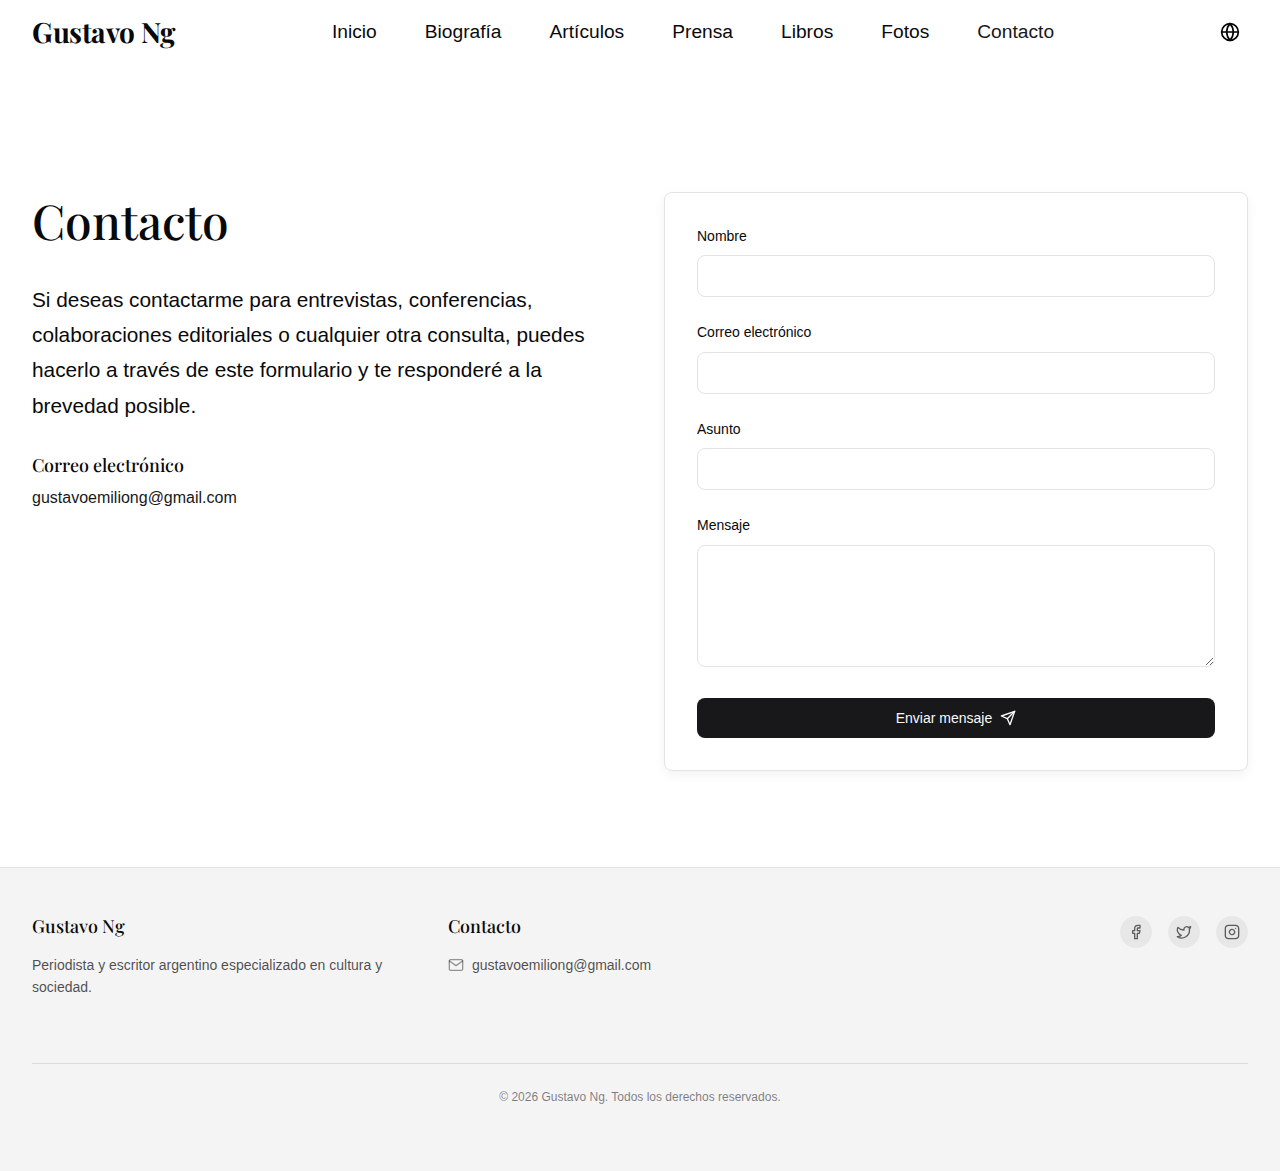
==== commit 06435929: "Actualización del formulario de contacto y ajustes en el contenido destacado" ====
--- a/contacto.html
+++ b/contacto.html
@@ -108,7 +108,7 @@
             </div>
             
             <div class="contact-form-container">
-              <form id="contactForm" class="contact-form">
+              <form id="contactForm" class="contact-form" action="https://formspree.io/f/mwpvwvvw" method="POST">
                 <div class="form-group">
                   <label for="name" data-key="contact.name">Nombre</label>
                   <input type="text" id="name" name="name" required>
--- a/css/style.css
+++ b/css/style.css
@@ -52,8 +52,6 @@
   color: var(--color-foreground);
   background-color: var(--color-background);
   line-height: 1.6;
-  -webkit-font-smoothing: antialiased;
-  -moz-osx-font-smoothing: grayscale;
 }
 
 h1, h2, h3, h4, h5, h6 {
@@ -347,6 +345,8 @@
   }
 }
 @media (max-width: 768px) {
+
+  
   .mobile-nav {
     display: none; /* Ocultar por defecto */
     flex-direction: column;
@@ -370,7 +370,7 @@
 .hero-image {
   position: relative;
   width: 60%;
-  top: 20;
+  top: 0;
   left: 0;
   right: 0;
   bottom: 0;
@@ -530,6 +530,8 @@
 
 .article-content {
   padding: 1.5rem;
+  
+  
 }
 
 .article-date {
@@ -544,6 +546,7 @@
   margin-bottom: 0.75rem;
   line-height: 1.3;
   font-weight: 700;
+  
 }
 
 .article-excerpt {
@@ -554,6 +557,7 @@
   max-height: none; /* Remove any height restrictions */
   overflow: visible; /* Ensure the text is not cut off */
   white-space: normal; /* Allow the text to wrap normally */
+  
 }
 
 .article-link {
@@ -727,11 +731,6 @@
   margin-bottom: 0.75rem;
   line-height: 1.3;
   font-weight: 700;
-  display: -webkit-box;
-  -webkit-box-orient: vertical;
-  -webkit-line-clamp: 2;
-  line-clamp: 2;
-  overflow: hidden;
 }
 
 .press-summary {
@@ -1819,9 +1818,10 @@
   box-shadow: 0 4px 12px rgba(0, 0, 0, 0.05);
   transition: transform 0.3s ease, box-shadow 0.3s ease;
   width: 100%;
-  max-width: 300px;
+  max-width: 400px;
   display: flex;
   flex-direction: column;
+  align-items: center;
 }
 
 .link-card:hover {
@@ -1838,6 +1838,8 @@
 .link-content {
   padding: 20px;
   text-align: center;
+  flex-grow: 1; 
+  
 }
 
 .link-title {
@@ -1853,6 +1855,7 @@
 .link-button {
   display: inline-block;
   padding: 10px 20px;
+  margin-bottom: 20px;
   background-color: #949494;
   color: white;
   text-decoration: none;
